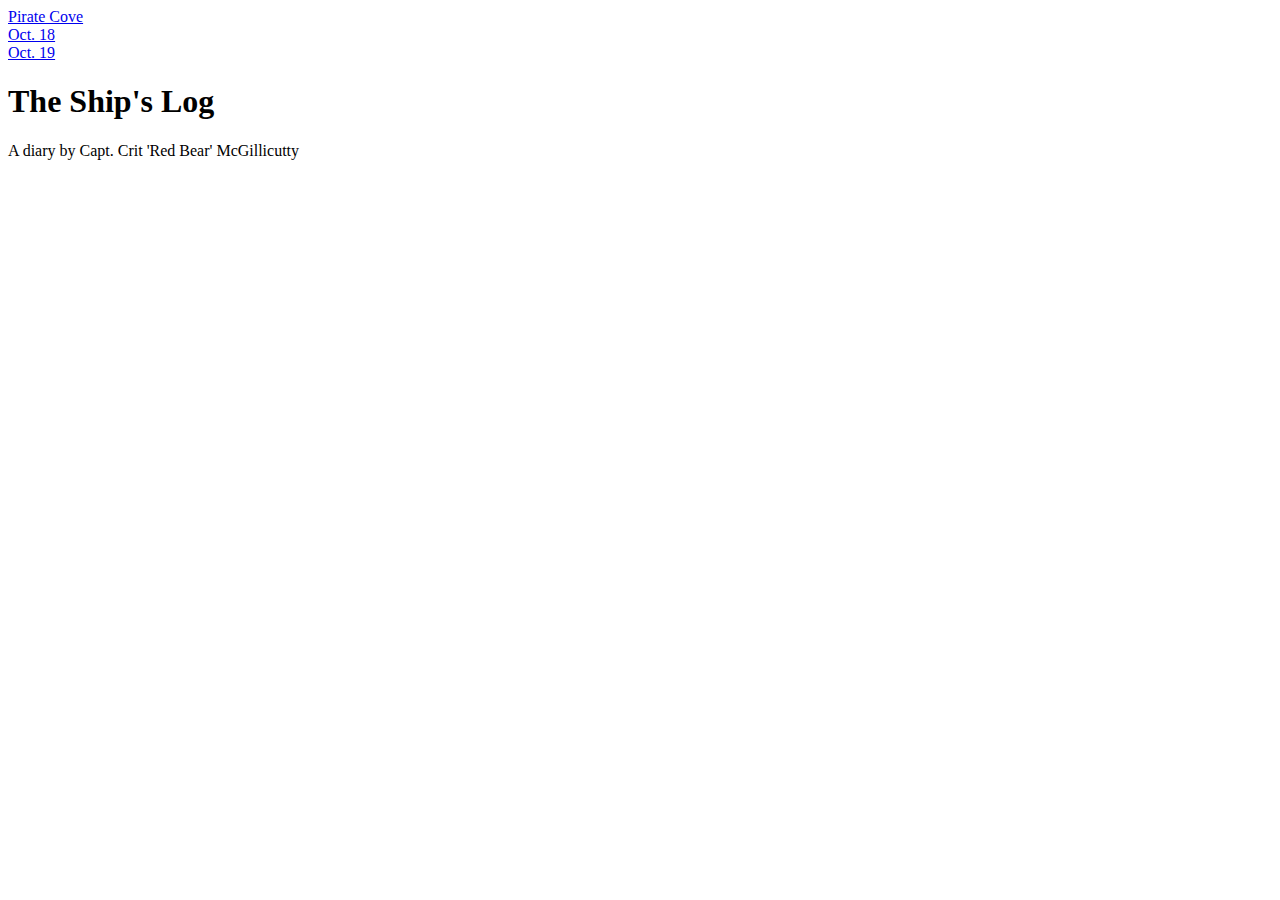
==== src/html/index.html @ fb18729f "adding components" ====
<!DOCTYPE html>
<html class="no-js" lang="en">
  <head>
    <title>Bootstrap 4 Layout</title>
    <meta http-equiv="x-ua-compatible" content="ie=edge">
    <meta name="viewport" content="width=device-width, initial-scale=1.0" />
    <link rel="stylesheet" href="css/styles.css">
  </head>

  <body>
    <!-- Content starts here -->
    <nav class="navbar navbar-expand-lg navbar-dark bg-dark">
      <a class="navabar-brand text-white" href="#">Pirate Cove</a>
      <div class="nav-item">
        <a class="nav-link" href="#">Oct. 18</a>
      </div>
      <div class="nav-item">
        <a class="nav-link" href="#">Oct. 19</a>
      </div>
    </nav>
    <div class="jumbotron jumbotron-fluid">
      <div class="container">
        <h1 class="display-4 text-center">The Ship's Log</h1>
        <p class="lead text-center">A diary by Capt. Crit 'Red Bear' McGillicutty</p>
    </div>

    <!-- Closing scripts here -->
    <script src="js/jquery.js"></script>
    <script src="js/popper.js"></script>
    <script src="js/bootstrap.js"></script>
  </body>
</html>
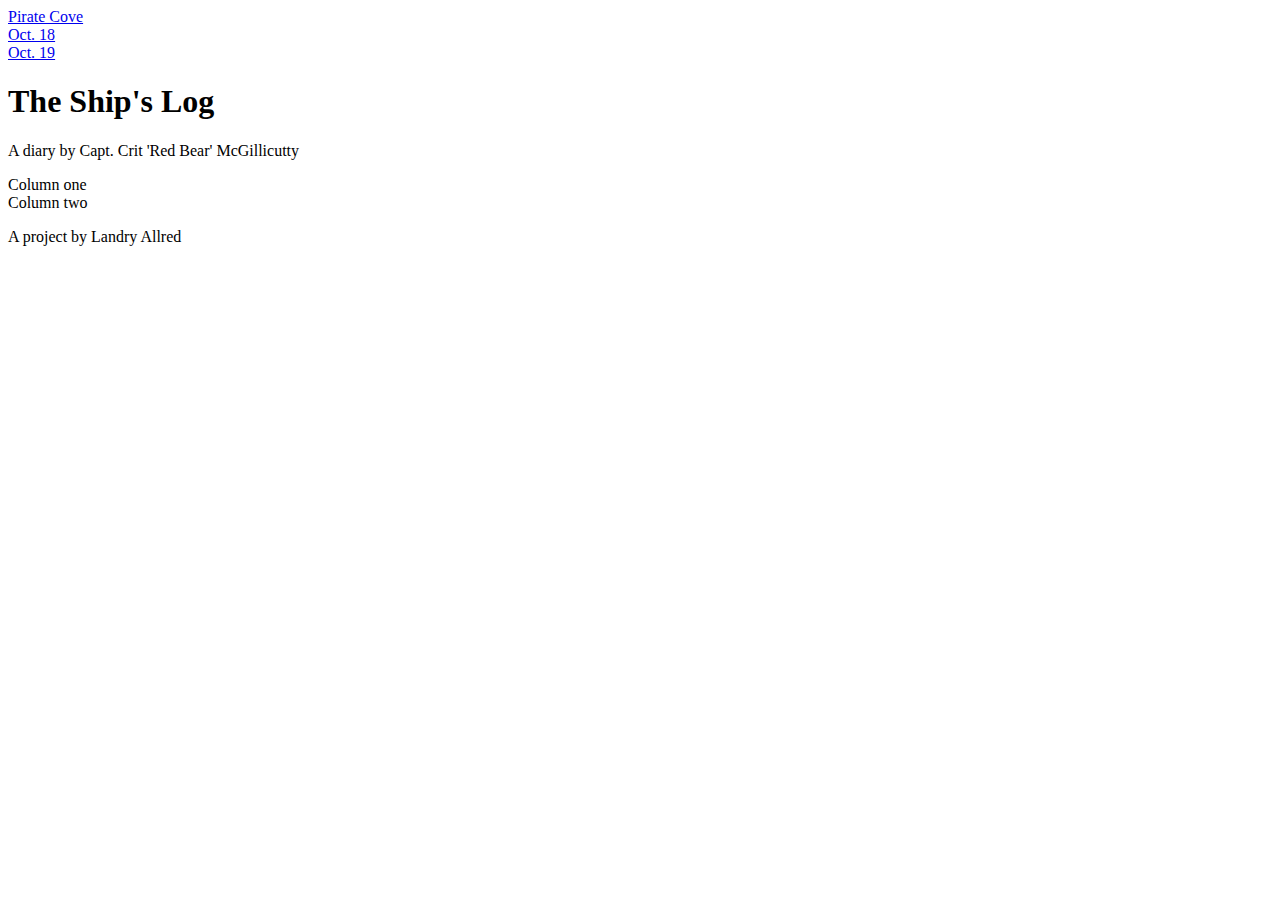
==== commit bcf64a46: "added photos" ====
--- a/src/html/index.html
+++ b/src/html/index.html
@@ -18,11 +18,33 @@
         <a class="nav-link" href="#">Oct. 19</a>
       </div>
     </nav>
-    <div class="jumbotron jumbotron-fluid">
+    <section>
       <div class="container">
-        <h1 class="display-4 text-center">The Ship's Log</h1>
-        <p class="lead text-center">A diary by Capt. Crit 'Red Bear' McGillicutty</p>
-    </div>
+        <div class="jumbotron jumbotron-fluid">
+          <h1 class="display-4 text-center">The Ship's Log</h1>
+          <p class="lead text-center">A diary by Capt. Crit 'Red Bear' McGillicutty</p>
+      </div>
+    </section>
+    <section>
+      <div class="container">
+        <div class="row">
+          <div class="col-sm-4 bg-success">
+            Column one
+          </div>
+          <div class="col-sm-8 bg-danger">
+            Column two
+          </div>
+        </div>
+      </div>
+    </section>
+    <section>
+      <div class="container">
+        <div class="page-footer bg-secondary text-center">
+          <p>A project by Landry Allred</p>
+        </div>
+      </div>
+    </section>
+
 
     <!-- Closing scripts here -->
     <script src="js/jquery.js"></script>
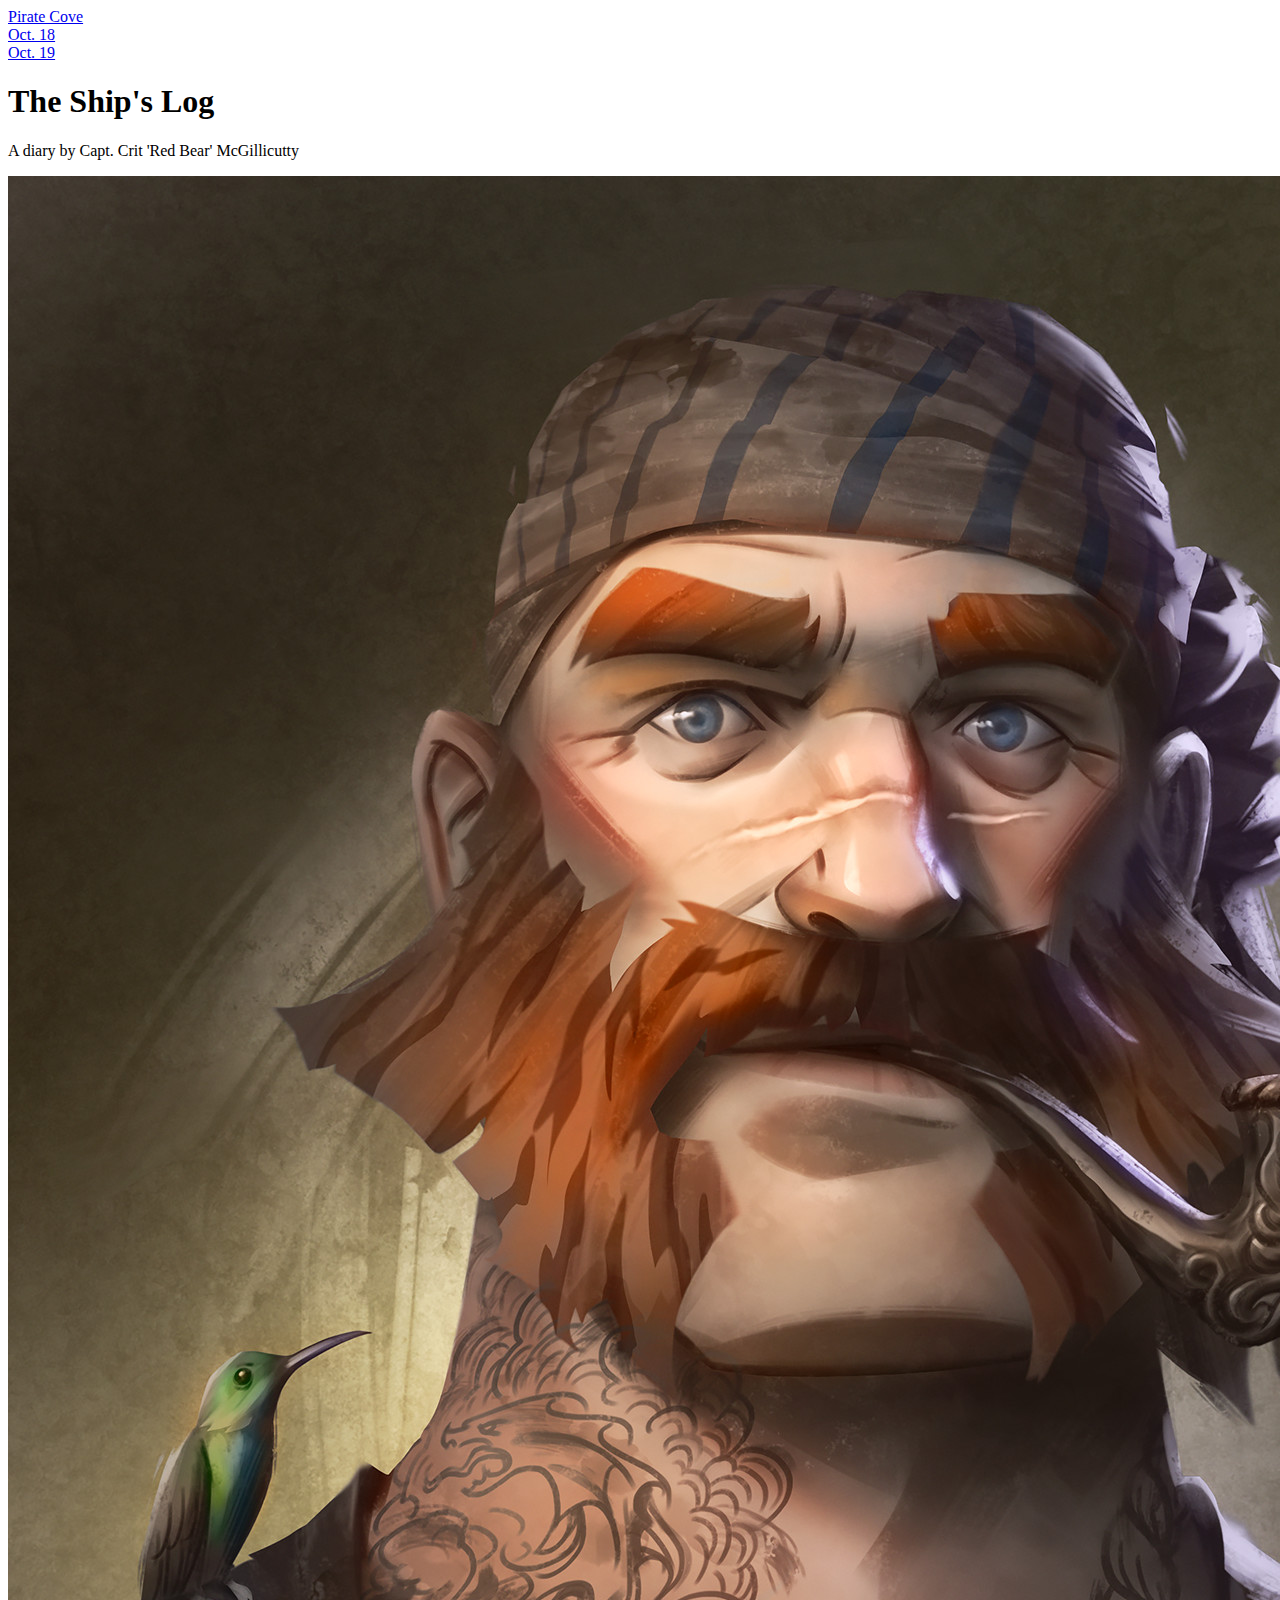
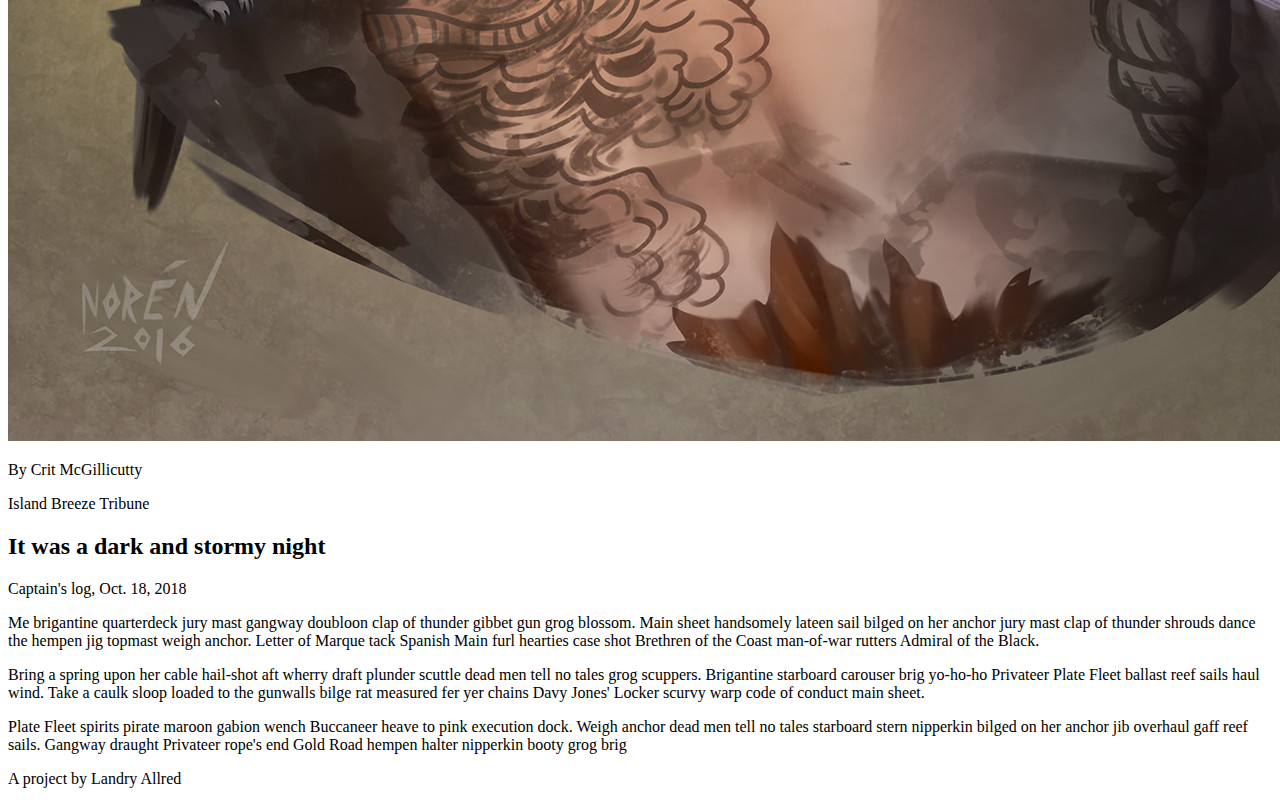
==== commit 47d0babb: "story" ====
--- a/src/html/index.html
+++ b/src/html/index.html
@@ -9,18 +9,18 @@
 
   <body>
     <!-- Content starts here -->
-    <nav class="navbar navbar-expand-lg navbar-dark bg-dark">
+    <nav class="navbar navbar-expand-sm navbar-dark bg-dark">
       <a class="navabar-brand text-white" href="#">Pirate Cove</a>
       <div class="nav-item">
-        <a class="nav-link" href="#">Oct. 18</a>
+        <a class="nav-link text-white active" href="#">Oct. 18</a>
       </div>
       <div class="nav-item">
-        <a class="nav-link" href="#">Oct. 19</a>
+        <a class="nav-link text-muted" href="#">Oct. 19</a>
       </div>
     </nav>
     <section>
       <div class="container">
-        <div class="jumbotron jumbotron-fluid">
+        <div class="jumbotron">
           <h1 class="display-4 text-center">The Ship's Log</h1>
           <p class="lead text-center">A diary by Capt. Crit 'Red Bear' McGillicutty</p>
       </div>
@@ -28,11 +28,21 @@
     <section>
       <div class="container">
         <div class="row">
-          <div class="col-sm-4 bg-success">
-            Column one
+          <div class="col-sm-4 lg-6">
+            <img src="../img/pirate.jpg" class="img-fluid" alt="Responsive image">
+            <p class="byline font-weight-bold">By Crit McGillicutty</p>
+            <p class="publisher font-italic">Island Breeze Tribune</p>
           </div>
-          <div class="col-sm-8 bg-danger">
-            Column two
+          <div class="col-sm-8 lg-6">
+            <h2 class="font-weight-bold">It was a dark and stormy night</h2>
+              <h7><p class="font-italic">Captain's log, Oct. 18, 2018</p></h7>
+                <story>
+                  <p>Me brigantine quarterdeck jury mast gangway doubloon clap of thunder gibbet gun grog blossom. Main sheet handsomely lateen sail bilged on her anchor jury mast clap of thunder shrouds dance the hempen jig topmast weigh anchor. Letter of Marque tack Spanish Main furl hearties case shot Brethren of the Coast man-of-war rutters Admiral of the Black.</p>
+
+                  <p>Bring a spring upon her cable hail-shot aft wherry draft plunder scuttle dead men tell no tales grog scuppers. Brigantine starboard carouser brig yo-ho-ho Privateer Plate Fleet ballast reef sails haul wind. Take a caulk sloop loaded to the gunwalls bilge rat measured fer yer chains Davy Jones' Locker scurvy warp code of conduct main sheet.</p>
+                  
+                  <p>Plate Fleet spirits pirate maroon gabion wench Buccaneer heave to pink execution dock. Weigh anchor dead men tell no tales starboard stern nipperkin bilged on her anchor jib overhaul gaff reef sails. Gangway draught Privateer rope's end Gold Road hempen halter nipperkin booty grog brig</p>
+                </story>
           </div>
         </div>
       </div>
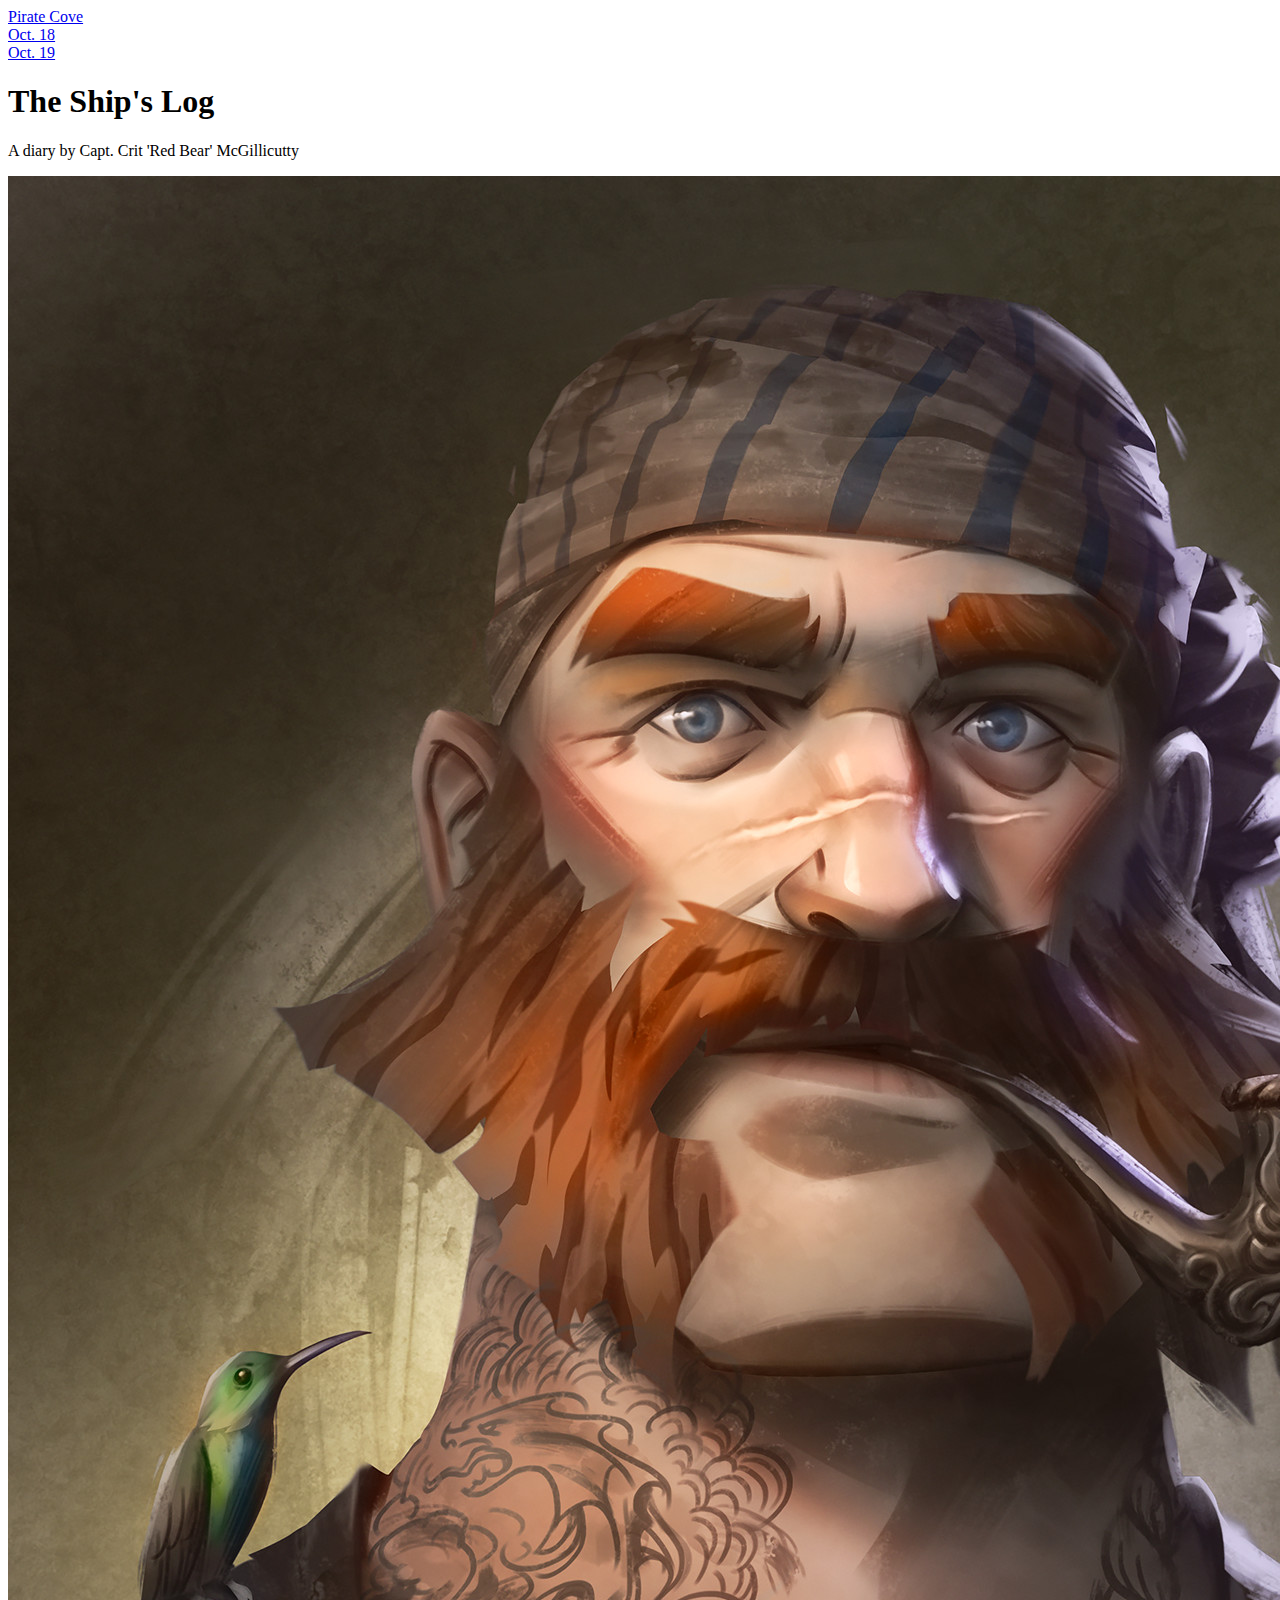
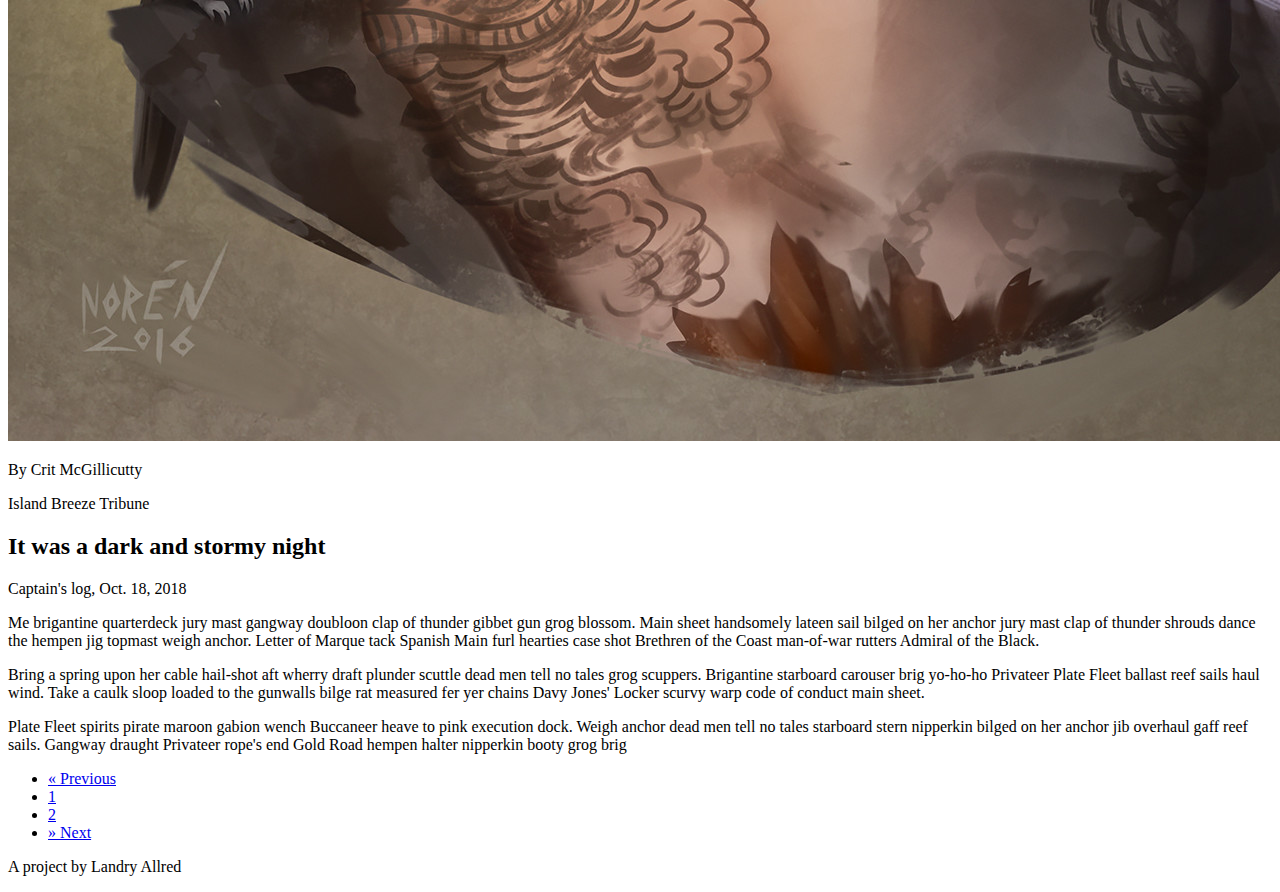
==== commit c8e37d04: "finished" ====
--- a/src/html/index.html
+++ b/src/html/index.html
@@ -12,10 +12,10 @@
     <nav class="navbar navbar-expand-sm navbar-dark bg-dark">
       <a class="navabar-brand text-white" href="#">Pirate Cove</a>
       <div class="nav-item">
-        <a class="nav-link text-white active" href="#">Oct. 18</a>
+        <a class="nav-link text-white active" href="index.html">Oct. 18</a>
       </div>
       <div class="nav-item">
-        <a class="nav-link text-muted" href="#">Oct. 19</a>
+        <a class="nav-link text-muted" href="page2.html">Oct. 19</a>
       </div>
     </nav>
     <section>
@@ -35,7 +35,7 @@
           </div>
           <div class="col-sm-8 lg-6">
             <h2 class="font-weight-bold">It was a dark and stormy night</h2>
-              <h7><p class="font-italic">Captain's log, Oct. 18, 2018</p></h7>
+              <h7><p class="diary font-italic">Captain's log, Oct. 18, 2018</p></h7>
                 <story>
                   <p>Me brigantine quarterdeck jury mast gangway doubloon clap of thunder gibbet gun grog blossom. Main sheet handsomely lateen sail bilged on her anchor jury mast clap of thunder shrouds dance the hempen jig topmast weigh anchor. Letter of Marque tack Spanish Main furl hearties case shot Brethren of the Coast man-of-war rutters Admiral of the Black.</p>
 
@@ -47,6 +47,24 @@
         </div>
       </div>
     </section>
+    <nav aria-label="Page navigation">
+      <ul class="pagination justify-content-center">
+        <li class="page-item">
+          <a class="page-link" href="#" aria-label="Previous">
+            <span aria-hidden="true">&laquo;</span>
+            <span class="sr-only">Previous</span>
+          </a>
+        </li>
+        <li class="page-item active"><a class="page-link" href="index.html">1</a></li>
+        <li class="page-item"><a class="page-link" href="page2.html">2</a></li>
+        <li class="page-item">
+          <a class="page-link" href="page2.html" aria-label="Next">
+            <span aria-hidden="true">&raquo;</span>
+            <span class="sr-only">Next</span>
+          </a>
+        </li>
+      </ul>
+    </nav>
     <section>
       <div class="container">
         <div class="page-footer bg-secondary text-center">
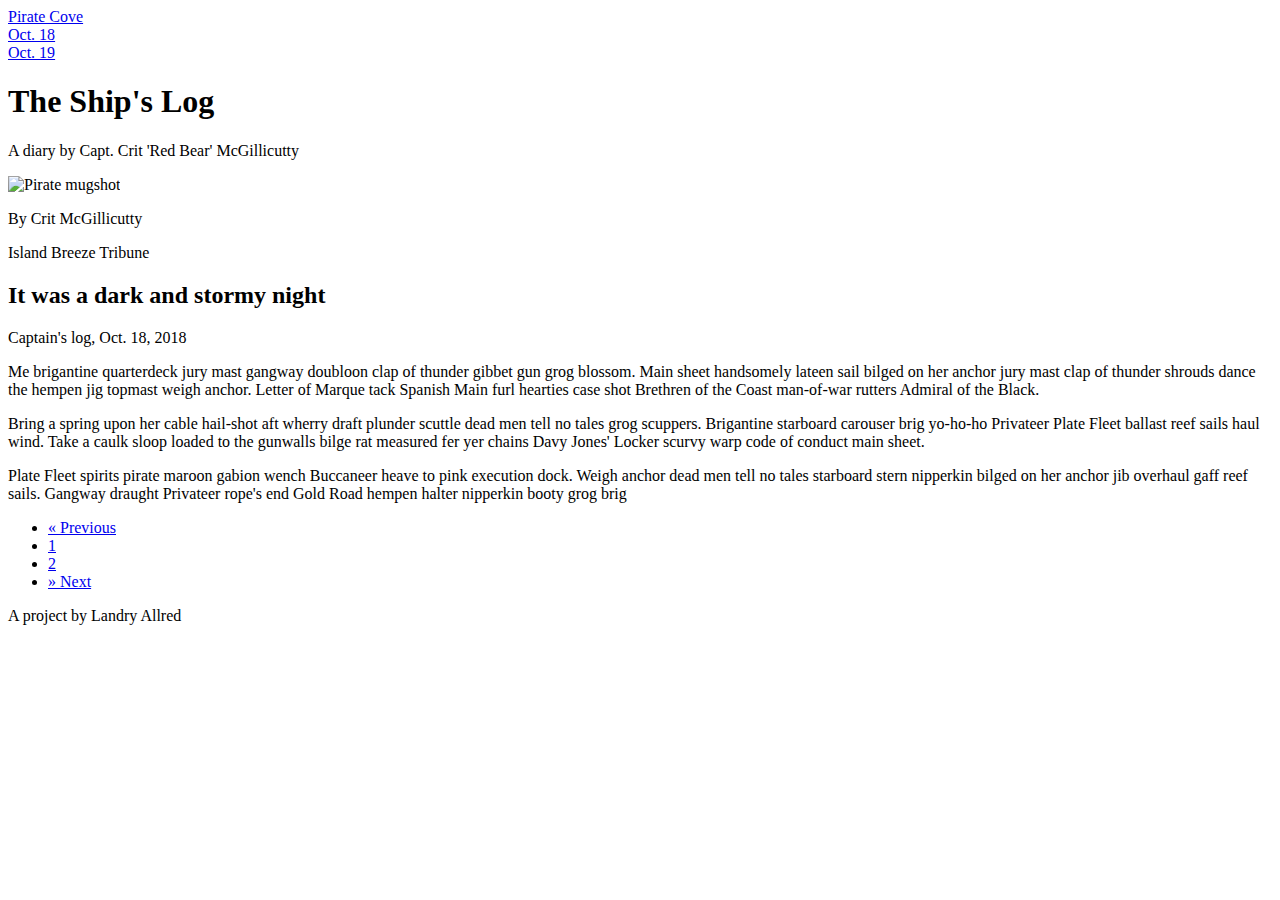
==== commit 94524a2c: "final changes hopefully" ====
--- a/src/html/index.html
+++ b/src/html/index.html
@@ -20,20 +20,23 @@
     </nav>
     <section>
       <div class="container">
-        <div class="jumbotron">
-          <h1 class="display-4 text-center">The Ship's Log</h1>
-          <p class="lead text-center">A diary by Capt. Crit 'Red Bear' McGillicutty</p>
+        <div class="jumbotron jumbotron-fluid">
+          <div class="container">
+            <h1 class="display-4 text-center">The Ship's Log</h1>
+            <p class="lead text-center">A diary by Capt. Crit 'Red Bear' McGillicutty</p>
+          </div>
+        </div>
       </div>
     </section>
     <section>
       <div class="container">
         <div class="row">
-          <div class="col-sm-4 lg-6">
-            <img src="../img/pirate.jpg" class="img-fluid" alt="Responsive image">
+          <div class="col-sm-4 lg-2">
+            <img src="img/pirate.jpg" class="img-fluid" alt="Pirate mugshot">
             <p class="byline font-weight-bold">By Crit McGillicutty</p>
             <p class="publisher font-italic">Island Breeze Tribune</p>
           </div>
-          <div class="col-sm-8 lg-6">
+          <div class="col-sm-8 lg-10">
             <h2 class="font-weight-bold">It was a dark and stormy night</h2>
               <h7><p class="diary font-italic">Captain's log, Oct. 18, 2018</p></h7>
                 <story>
